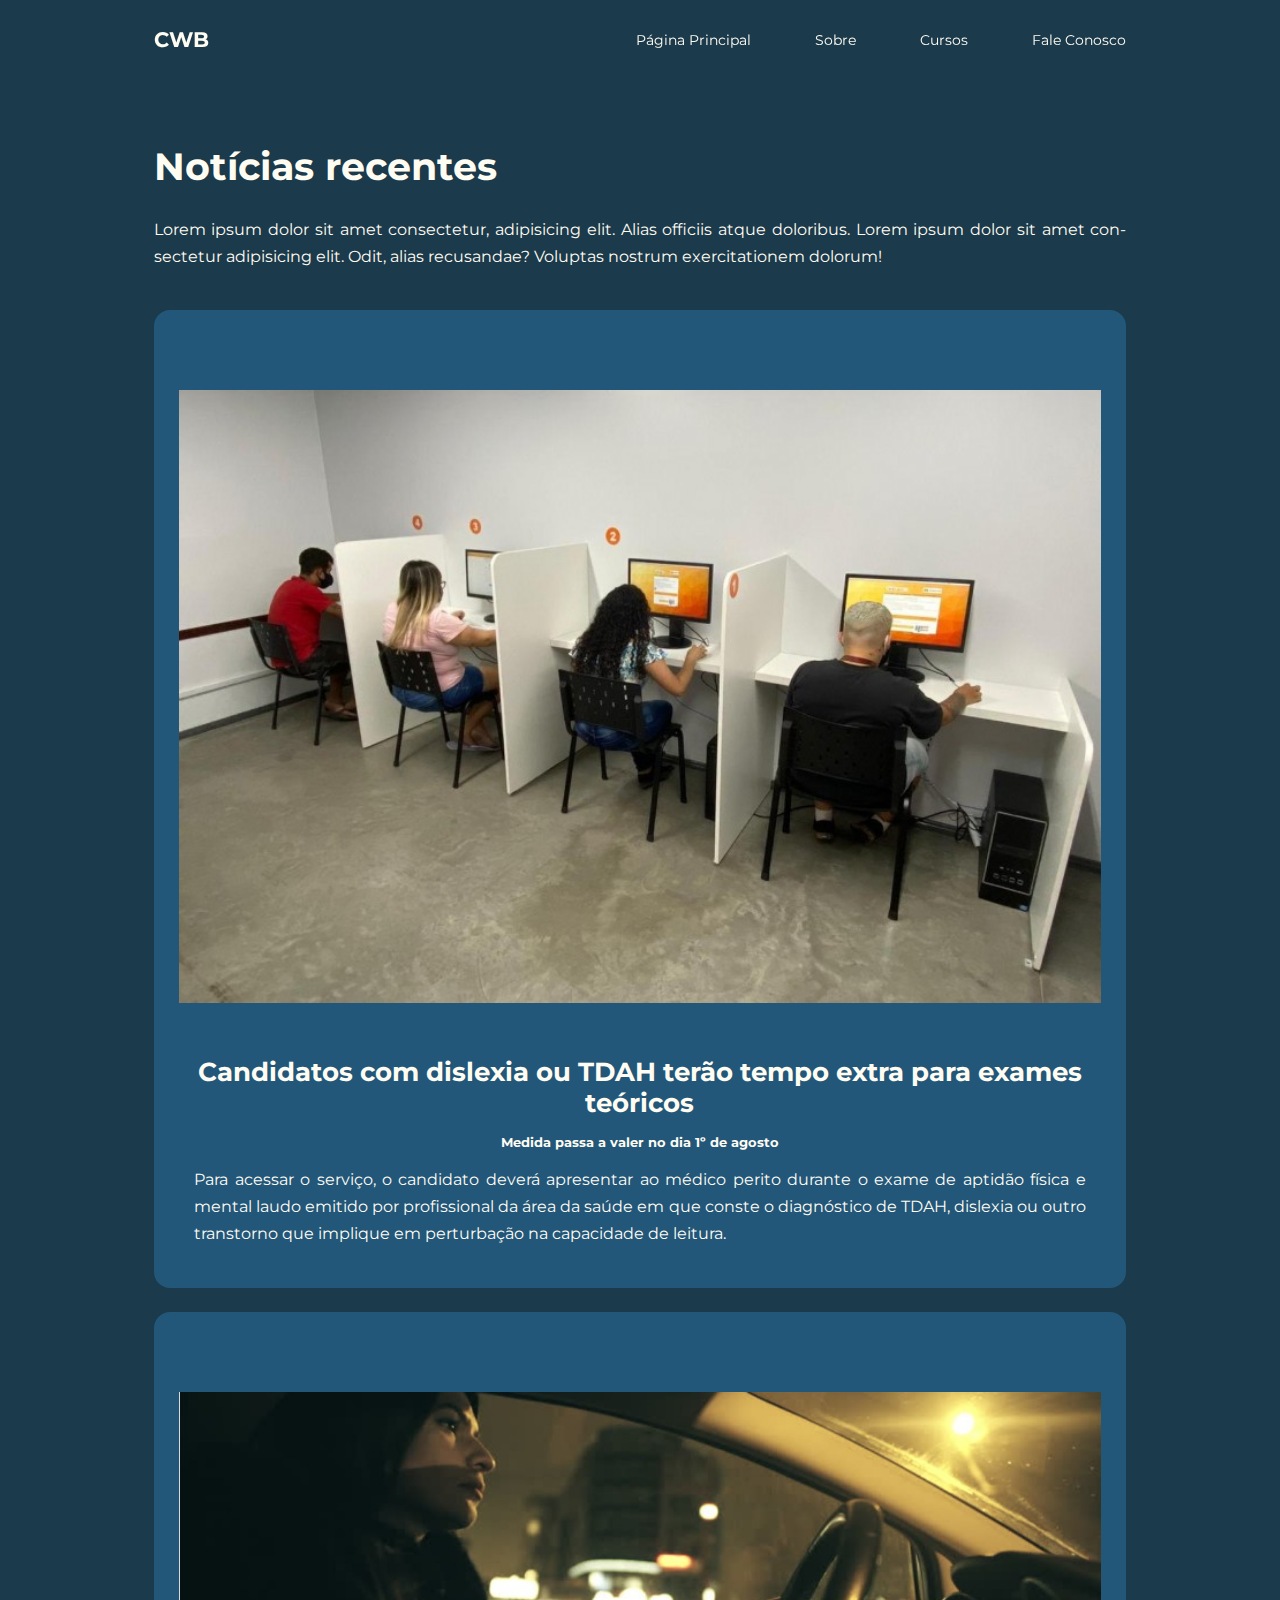
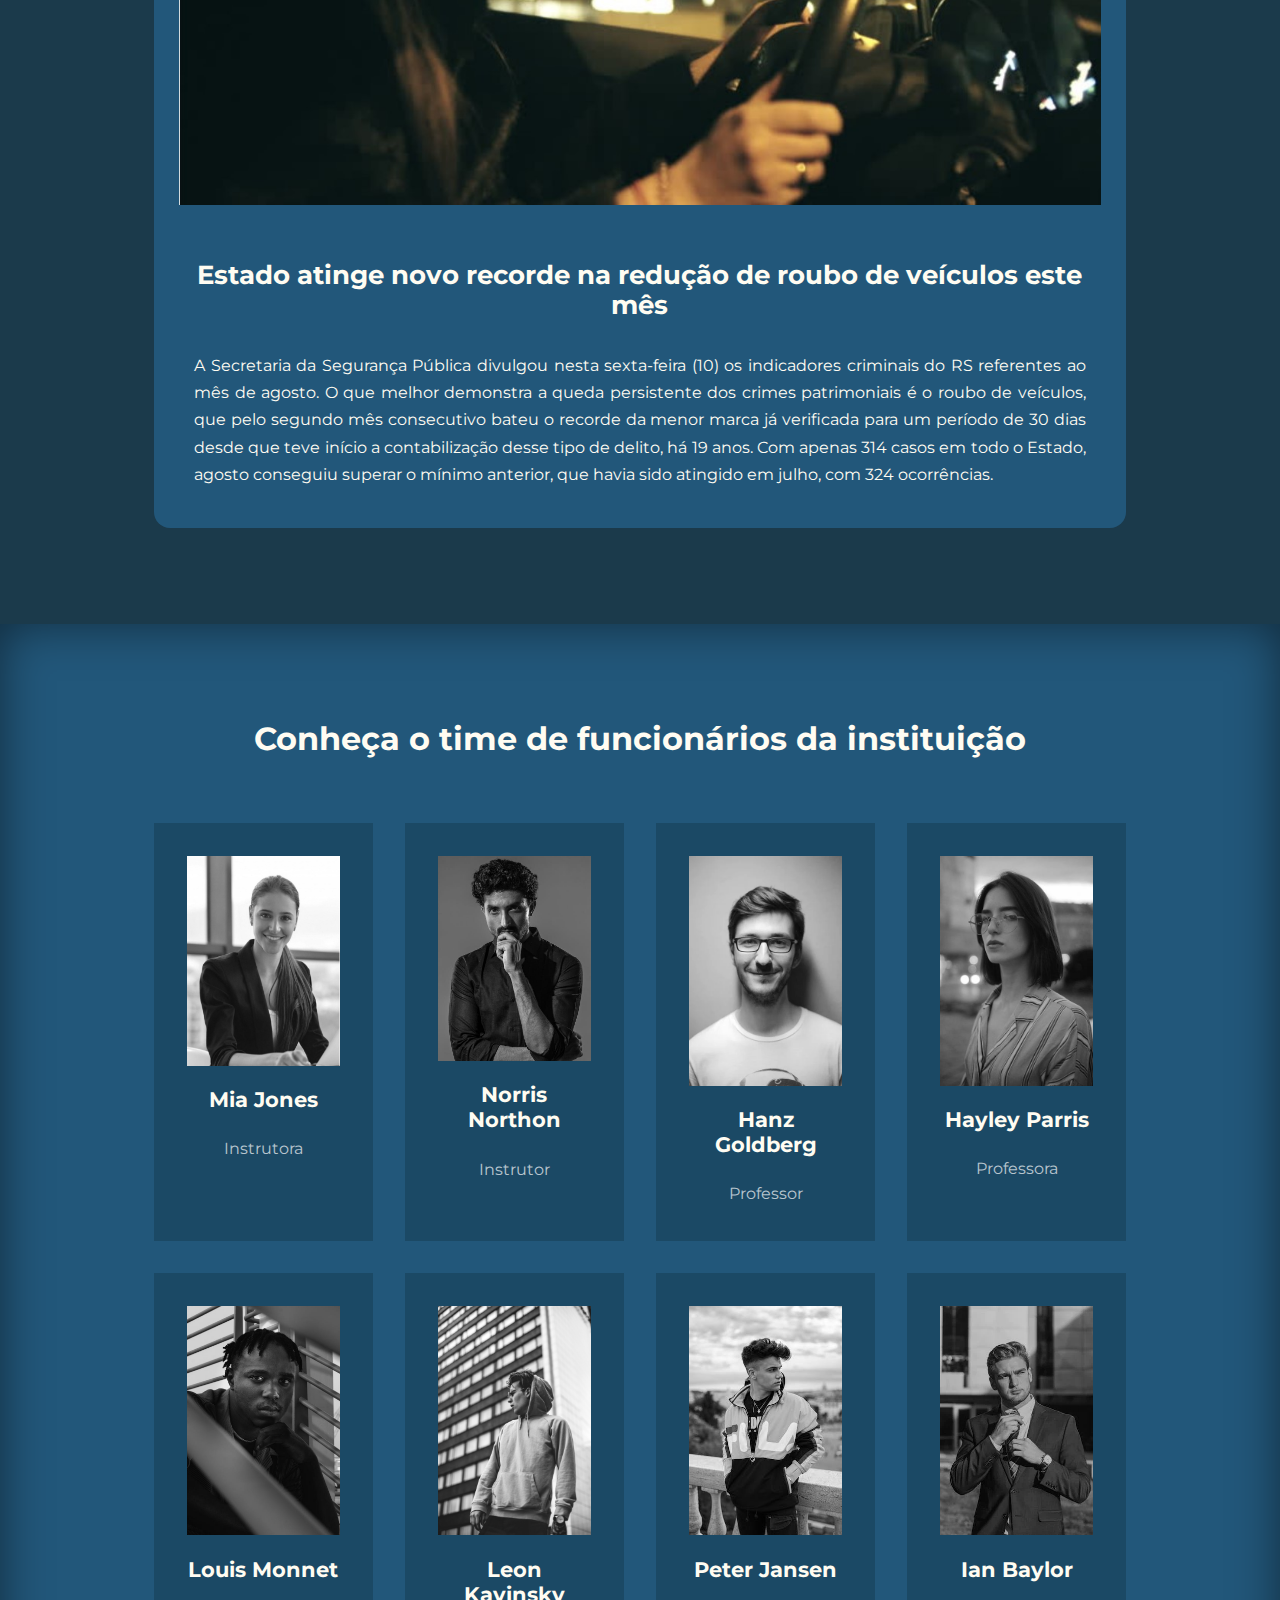
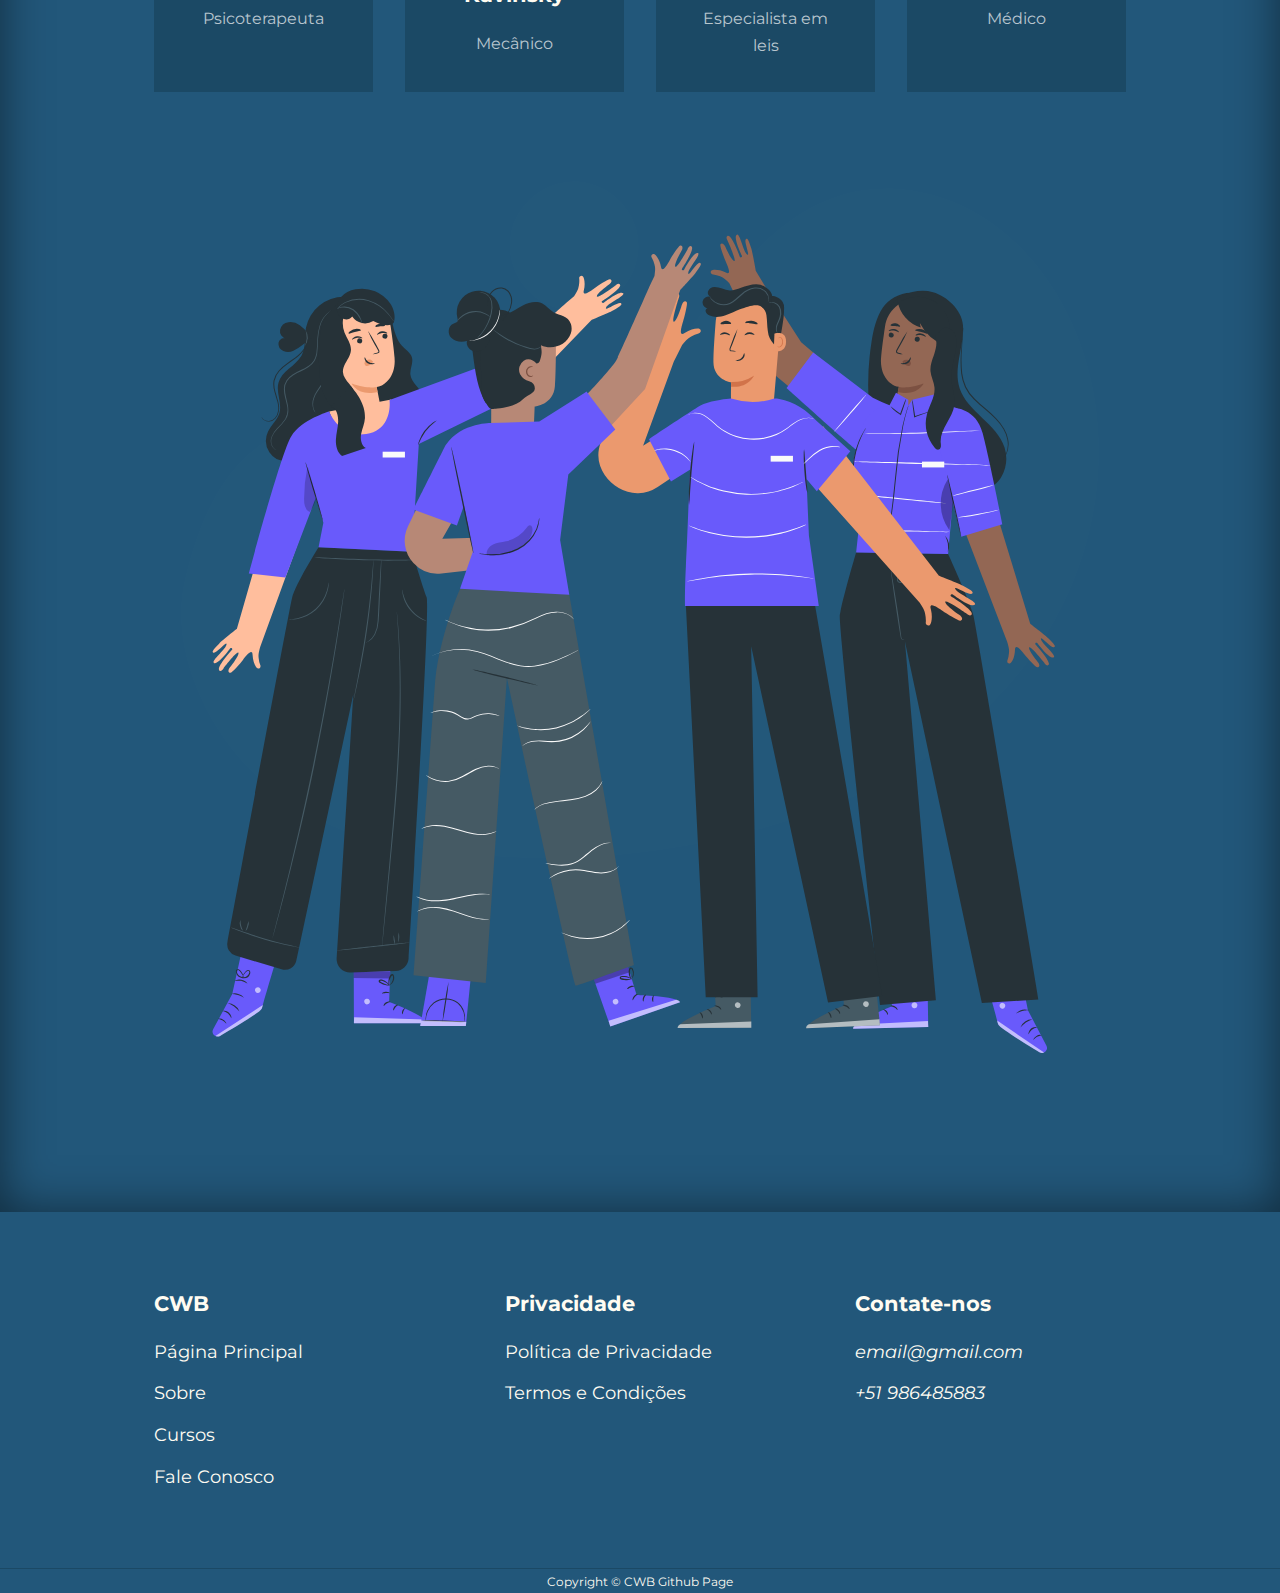
==== about.html @ 22840a33 "Add files via upload" ====
<!DOCTYPE html>
<html lang="en">

<head>
    <meta charset="UTF-8">
    <meta http-equiv="X-UA-Compatible" content="IE=edge">
    <meta name="viewport" content="width=device-width, initial-scale=1.0">

    <!-- CSS -->
    <link rel="stylesheet" href="./css/about.css">
    <link rel="stylesheet" href="./css/style.css">

    <!-- ICONSCOUT CDN -->
    <link rel="stylesheet" href="https://unicons.iconscout.com/release/v2.1.6/css/unicons.css">

    <!-- Google Fonts (montserrat) -->
    <link rel="preconnect" href="https://fonts.googleapis.com">
    <link rel="preconnect" href="https://fonts.gstatic.com" crossorigin>
    <link href="https://fonts.googleapis.com/css2?family=Montserrat:wght@300;400;500;600;700;800;900&display=swap"
        rel="stylesheet">

    <title>CWB - Sobre</title>
</head>

<body>
    <nav>
        <div class="container nav_container">
            <a href="index.html">
                <h4>CWB</h4>
            </a>
            <ul class="nav_menu">
                <li><a href="index.html">Página Principal</a></li>
                <li><a href="about.html">Sobre</a></li>
                <li><a href="courses.html">Cursos</a></li>
                <li><a href="contact.html">Fale Conosco</a></li>
            </ul>
            <button id="open-menu-btn"><i class="uil uil-bars"></i></button>
            <button id="close-menu-btn"><i class="uil uil-multiply"></i></button>
        </div>
    </nav>

    <!--===============================================-->

    <section class="about_news">
        <div class="container about_news-container">


            <div class="about_news-right">
                <h1>Notícias recentes</h1>
                <p>
                    Lorem ipsum dolor sit amet consectetur, adipisicing elit. Alias officiis atque doloribus. Lorem
                    ipsum dolor sit amet consectetur adipisicing elit. Odit, alias recusandae? Voluptas nostrum
                    exercitationem dolorum!
                </p>
                <div class="news_cards">
                    <article class="news_card">
                        <span class="news_image">
                            <img src="./images/news1.jpeg" alt="news_image"></img>
                        </span>
                        <h3>Candidatos com dislexia ou TDAH terão tempo extra para exames teóricos</h3>
                        <h5>Medida passa a valer no dia 1º de agosto</h5>
                        <p>Para acessar o serviço, o candidato deverá apresentar ao médico perito durante o exame de
                            aptidão física e mental laudo emitido por profissional da área da saúde em que conste o
                            diagnóstico de TDAH, dislexia ou outro transtorno que implique em perturbação na capacidade
                            de leitura.</p>
                    </article>

                    <article class="news_card">
                        <span class="news_image">
                            <img src="./images/news2.jpg" alt="news-image">
                        </span>
                        <h3>Estado atinge novo recorde na redução de roubo de veículos este mês</h3>
                        <p>A Secretaria da Segurança Pública divulgou nesta sexta-feira (10) os indicadores criminais do
                            RS referentes ao mês de agosto. O que melhor demonstra a queda persistente dos crimes
                            patrimoniais é o roubo de veículos, que pelo segundo mês consecutivo bateu o recorde da
                            menor marca já verificada para um período de 30 dias desde que teve início a contabilização
                            desse tipo de delito, há 19 anos. Com apenas 314 casos em todo o Estado, agosto conseguiu
                            superar o mínimo anterior, que havia sido atingido em julho, com 324 ocorrências.</p>
                    </article>

                </div>
            </div>
        </div>
    </section>

    <!--===============================================-->

    <section class="team">
        <h2>Conheça o time de funcionários da instituição</h2>
        <div class="container team_container">

            <article class="team_member">
                <div class="team_member-image">
                    <img src="./images/tm1.jpg" alt="team1-img.jpg">
                </div>
                <div class="team_member-info">
                    <h4>Mia Jones</h4>
                    <p>Instrutora</p>
                </div>
                <div class="team_member-socials">
                    <a href="http://instagram.com" target="_blank"><i class="uil uil-instagram"></i></a>
                    <a href="http://twitter.com" target="_blank"><i class="uil uil-twitter-alt"></i></a>
                    <a href="http://linkedin.com" target="_blank"><i class="uil uil-linkedin-alt"></i></a>
                </div>
            </article>

            <article class="team_member">
                <div class="team_member-image">
                    <img src="./images/tm2.jpg" alt="team1-img.jpg">
                </div>
                <div class="team_member-info">
                    <h4>Norris Northon</h4>
                    <p>Instrutor</p>
                </div>
                <div class="team_member-socials">
                    <a href="http://instagram.com" target="_blank"><i class="uil uil-instagram"></i></a>
                    <a href="http://twitter.com" target="_blank"><i class="uil uil-twitter-alt"></i></a>
                    <a href="http://linkedin.com" target="_blank"><i class="uil uil-linkedin-alt"></i></a>
                </div>
            </article>

            <article class="team_member">
                <div class="team_member-image">
                    <img src="./images/tm3.jpg" alt="team1-img.jpg">
                </div>
                <div class="team_member-info">
                    <h4>Hanz Goldberg</h4>
                    <p>Professor</p>
                </div>
                <div class="team_member-socials">
                    <a href="http://instagram.com" target="_blank"><i class="uil uil-instagram"></i></a>
                    <a href="http://twitter.com" target="_blank"><i class="uil uil-twitter-alt"></i></a>
                    <a href="http://linkedin.com" target="_blank"><i class="uil uil-linkedin-alt"></i></a>
                </div>
            </article>

            <article class="team_member">
                <div class="team_member-image">
                    <img src="./images/tm5.jpg" alt="team1-img.jpg">
                </div>
                <div class="team_member-info">
                    <h4>Hayley Parris</h4>
                    <p>Professora</p>
                </div>
                <div class="team_member-socials">
                    <a href="http://instagram.com" target="_blank"><i class="uil uil-instagram"></i></a>
                    <a href="http://twitter.com" target="_blank"><i class="uil uil-twitter-alt"></i></a>
                    <a href="http://linkedin.com" target="_blank"><i class="uil uil-linkedin-alt"></i></a>
                </div>
            </article>

            <article class="team_member">
                <div class="team_member-image">
                    <img src="./images/tm6.jpg" alt="team1-img.jpg">
                </div>
                <div class="team_member-info">
                    <h4>Louis Monnet</h4>
                    <p>Psicoterapeuta</p>
                </div>
                <div class="team_member-socials">
                    <a href="http://instagram.com" target="_blank"><i class="uil uil-instagram"></i></a>
                    <a href="http://twitter.com" target="_blank"><i class="uil uil-twitter-alt"></i></a>
                    <a href="http://linkedin.com" target="_blank"><i class="uil uil-linkedin-alt"></i></a>
                </div>
            </article>

            <article class="team_member">
                <div class="team_member-image">
                    <img src="./images/tm7.jpg" alt="team1-img.jpg">
                </div>
                <div class="team_member-info">
                    <h4>Leon Kavinsky</h4>
                    <p>Mecânico</p>
                </div>
                <div class="team_member-socials">
                    <a href="http://instagram.com" target="_blank"><i class="uil uil-instagram"></i></a>
                    <a href="http://twitter.com" target="_blank"><i class="uil uil-twitter-alt"></i></a>
                    <a href="http://linkedin.com" target="_blank"><i class="uil uil-linkedin-alt"></i></a>
                </div>
            </article>

            <article class="team_member">
                <div class="team_member-image">
                    <img src="./images/tm8.jpg" alt="team1-img.jpg">
                </div>
                <div class="team_member-info">
                    <h4>Peter Jansen</h4>
                    <p>Especialista em leis</p>
                </div>
                <div class="team_member-socials">
                    <a href="http://instagram.com" target="_blank"><i class="uil uil-instagram"></i></a>
                    <a href="http://twitter.com" target="_blank"><i class="uil uil-twitter-alt"></i></a>
                    <a href="http://linkedin.com" target="_blank"><i class="uil uil-linkedin-alt"></i></a>
                </div>
            </article>

            <article class="team_member">
                <div class="team_member-image">
                    <img src="./images/tm9.jpg" alt="team1-img.jpg">
                </div>
                <div class="team_member-info">
                    <h4>Ian Baylor</h4>
                    <p>Médico</p>
                </div>
                <div class="team_member-socials">
                    <a href="http://instagram.com" target="_blank"><i class="uil uil-instagram"></i></a>
                    <a href="http://twitter.com" target="_blank"><i class="uil uil-twitter-alt"></i></a>
                    <a href="http://linkedin.com" target="_blank"><i class="uil uil-linkedin-alt"></i></a>
                </div>
            </article>
        </div>

        <div class="about_team-bottom">
            <img src="./images/about.svg" alt="team.svg">
        </div>
    </section>

    <!--===============================================-->

    <footer class="footer">
        <div class="container footer_container">
            <div class="footer_1">
                <a href="index.html" class="footer_logo">
                    <h4>CWB</h4>
                </a>
                <ul class="permalinks">
                    <li><a href="index.html">Página Principal</a></li>
                    <li><a href="about.html">Sobre</a></li>
                    <li><a href="courses.html">Cursos</a></li>
                    <li><a href="contact.html">Fale Conosco</a></li>
                </ul>
            </div>

            <div class="footer_2">
                <h4>Privacidade</h4>
                <ul class="privacy">
                    <li><a href="PDFs/politica_de_privacidade.pdf" target="_blank">Política de Privacidade</a></li>
                    <li><a href="PDFs/termos_e_condiçoes.pdf" target="_blank">Termos e Condições</a></li>
                </ul>

            </div>
            <div class="footer_3">
                <h4>Contate-nos</h4>
                <ul class="footer_socials1">
                    <li>
                        <i class="uil uil-comment-alt-message">email@gmail.com</i>
                    </li>
                    <li>
                        <i class="uil uil-phone-alt">+51 986485883</i>
                    </li>
                </ul>
                <ul class="footer_socials2">
                    <li>
                        <a href="#"><i class="uil uil-facebook-f"></i></a>
                    </li>
                    <li>
                        <a href="#"><i class="uil uil-instagram"></i></a>
                    </li>
                    <li>
                        <a href="#"><i class="uil uil-twitter"></i></a>
                    </li>
                    <li>
                        <a href="#"><i class="uil uil-linkedin-alt"></i></a>
                    </li>
                </ul>
            </div>

        </div>
        <div class="footer_copyright">
            <small>Copyright &copy; CWB Github Page</small>
        </div>
    </footer>



    <script src="./js/main.js"></script>

</body>

</html>
---- css/about.css ----
body {
    font-family: 'Montserrat', sans-serif;
    line-height: 1.7;
    color: var(--color-white);
    background: var(--color-bg);
}

.container {
    width: var(--container-width-lg);
    margin: 0 auto;
}

section {
    padding: 6rem 0;
}

section h2 {
    text-align: center;
    margin-bottom: 4rem;
}

h1,
h2,
h3,
h4,
h5 {
    line-height: 1.2;
}

h1 {
    font-size: 2.4rem;
}

h2 {
    font-size: 2rem;
}

h3 {
    font-size: 1.6rem;
}

h4 {
    font-size: 1.3rem;
}

a {
    color: var(--color-white);
}

img {
    width: 100%;
    display: block;
    object-fit: cover;
}

.btn {
    display: inline-block;
    background: var(--color-white);
    color: var(--color-black);
    padding: 1rem 2rem;
    border: 1px solid transparent;
    font-weight: 500;
    transition: var(--transition);
}

.btn:hover {
    background: transparent;
    color: var(--color-white);
    border-color: var(--color-white);
}

.btn-primary {
    background: var(--color-gray);
    color: var(--color-white);
}



/* ============ NAVBAR ============ */
nav {
    background: transparent;
    width: 100vw;
    height: 5rem;
    /* =80px */
    position: fixed;
    top: 0;
    z-index: 11;
}

/* change navbar styles on scroll using javascript */
.window-scroll {
    background: var(--color-primary);
    box-shadow: 0 1rem 2rem rgba(0, 0, 0, 0.2);
}

.nav_container {
    height: 100%;
    display: flex;
    justify-content: space-between;
    align-items: center;
}

nav button {
    display: none;
}

.nav_menu {
    display: flex;
    align-items: center;
    gap: 4rem;
}

.nav_menu a {
    font-size: 0.9rem;
    transition: var(--transition);
}

.nav_menu a:hover {
    color: var(--color-bg2);
}


/* ============ NEWS ============ */

.about_news {
    margin-top: 3rem;
}

.about_news-container {
    display: grid;
    grid-template-columns: 1fr;
    gap: 5rem;
}

.about_team-bottom {
    width: 80%;
    margin: 0 auto;
}

.about_news-right>p {
    margin: 1.6rem 0 2.5rem;
    text-align: justify;
    word-wrap: break-word;
    overflow-wrap: break-word;

    -webkit-hyphens: auto;
    -moz-hyphens: auto;
    hyphens: auto;
}

.news_cards {
    display: grid;
    grid-template-columns: 1fr;
    gap: 1.5rem;
}

.news_card {
    background: var(--color-bg1);
    padding: 1.6rem;
    border-radius: 1rem;
    text-align: center;
    transition: var(--transition);
}

.news_card:hover {
    background: var(--color-bg2);
    box-shadow: 0 3rem 3rem rgba(0, 0, 0, 0.3);
}

.news_card h3 {
    text-align: center;
    margin-bottom: 1rem;
}

.news_card h5 {
    margin-top: 4px;
}

.news_card p {
    padding: 15px;
    text-align: justify;
    word-wrap: break-word;
    overflow-wrap: break-word;

    -webkit-hyphens: auto;
    -moz-hyphens: auto;
    hyphens: auto;
}

.news_image {
    padding: 0.6rem;
    border-radius: 0.5rem;
    margin-bottom: 2rem;
    font-size: 2rem;
}


/* ============ FOOTER ============ */
.team {
    background: var(--color-bg1);
    box-shadow: inset 0 0 3rem rgba(0, 0, 0, 0.5);
}

.team_container {
    display: grid;
    grid-template-columns: repeat(4, 1fr);
    gap: 2rem;
}

.team_member {
    background: var(--color-bg2);
    padding: 2rem;
    border: 1px solid transparent;
    transition: var(--transition);
    position: relative;
    overflow: hidden;
}

.team_member:hover {
    background: transparent;
    border-color: var(--color-primary);
}

.team_member-image img {
    filter: saturate(0);
}

.team_member:hover img {
    filter: saturate(1);
}

.team_member-info * {
    text-align: center;
    margin-top: 1.4rem;
}

.team_member-info p {
    color: var(--color-light);
}

.team_member-socials {
    position: absolute;
    top: 35%;
    transform: translateY(-50%);
    right: -100%;
    display: flex;
    flex-direction: column;
    background: var(--color-primary);
    border-radius: 1rem 0 0 1rem;
    box-shadow: -2rem 0 2rem rgba(0, 0, 0, 0.3);
    transition: var(--transition);
}

.team_member:hover .team_member-socials {
    right: 0;
}

.team_member-socials a {
    padding: 1rem;
}

/* ============ MEDIA QUERIES ============ */

/* TABLETS */
@media screen and (max-width: 1024px) {

    .team_container {
        grid-template-columns: repeat(3, 1fr);
        gap: 1.5rem;
    }

    .team_member {
        padding: 1rem;
    }
}

/* PHONES */
@media screen and (max-width: 600px) {
    .news_cards {
        grid-template-columns: 1fr;
        gap: 0.7rem;
    }

    .team_container {
        grid-template-columns: 1fr 1fr;
        gap: 0.7rem;
    }

    .team_member {
        padding: 0;
    }

    .team_member p {
        margin-bottom: 1.5rem;
    }
}
---- css/style.css ----
* {
    margin: 0;
    padding: 0;
    border: 0;
    outline: 0;
    text-decoration: none;
    list-style: none;
    box-sizing: border-box;
}

:root {
    --color-primary: #1b9aaa;
    --color-success: #00bf8e;
    --color-warning: #4bc1f7;
    --color-gray: #4f5561;
    --color-gray-variant: #9d6b5366;
    --color-white: #fffcf2;
    --color-light: #ffffffb3;
    --color-black: #000814;
    --color-bg: #1b3a4b;
    --color-bg1: #22577a;
    --color-bg2: #1b4965;

    --container-width-lg: 76%;
    /* --long */
    --container-width-md: 90%;
    /* --middle */
    --container-width-sm: 94%;
    /* --small */

    --transition: all 400ms ease;
}

body {
    font-family: 'Montserrat', sans-serif;
    line-height: 1.7;
    color: var(--color-white);
    background: var(--color-bg);
}

.container {
    width: var(--container-width-lg);
    margin: 0 auto;
}

section {
    padding: 6rem 0;
}

section h2 {
    text-align: center;
    margin-bottom: 4rem;
}

h1,
h2,
h3,
h4,
h5 {
    line-height: 1.2;
}

h1 {
    font-size: 2.4rem;
}

h2 {
    font-size: 2rem;
}

h3 {
    font-size: 1.6rem;
}

h4 {
    font-size: 1.3rem;
}

a {
    color: var(--color-white);
}

img {
    width: 100%;
    display: block;
    object-fit: cover;
}

.btn {
    display: inline-block;
    background: var(--color-white);
    color: var(--color-black);
    padding: 1rem 2rem;
    border: 1px solid transparent;
    font-weight: 500;
    transition: var(--transition);
}

.btn:hover {
    background: transparent;
    color: var(--color-white);
    border-color: var(--color-white);
}

.btn-primary {
    margin-top: 2rem;
    background: var(--color-white);
    color: var(--color-gray);
    border-radius: 3px;
}



/* ============ NAVBAR ============ */
nav {
    background: transparent;
    width: 100vw;
    height: 5rem;
    position: fixed;
    top: 0;
    z-index: 11;
}

/* change navbar styles on scroll using javascript */
.window-scroll {
    background: var(--color-primary);
    box-shadow: 0 1rem 2rem rgba(0, 0, 0, 0.2);
}

.nav_container {
    height: 100%;
    display: flex;
    justify-content: space-between;
    align-items: center;
}

nav button {
    display: none;
}

.nav_menu {
    display: flex;
    align-items: center;
    gap: 4rem;
}

.nav_menu a {
    font-size: 0.9rem;
    transition: var(--transition);
}

.nav_menu a:hover {
    color: var(--color-bg2);
}


/* ============ HEADER ============ */
header {
    position: relative;
    top: 5rem;
    overflow: hidden;
    height: 28rem;
    margin-bottom: 5rem;
}

.header_container {
    display: grid;
    grid-template-columns: 1fr 1fr;
    align-items: center;
    gap: 5rem;
    height: 100%;
    margin-bottom: 3rem;
}

.header_left h1 {
    font-size: 2rem;
}

.header_left p {
    margin: 1rem 0 2.4rem;
    text-align: justify;
    padding-right: 10px;
}

.header_right img {
    width: 150%;
    height: 150%;
    border-radius: 30px;
}


/* ============ GALERY ============ */

.galery-container {
    display: grid;
    grid-template-columns: repeat(6, 1fr);
    grid-auto-rows: 300px;
    padding: 5px;
    grid-gap: 5px;
}

.galery-item {
    position: relative;
}

.galery-item .galery-image {
    width: 100%;
    height: 100%;
    object-fit: cover;
}

.h-1 {
    grid-row: span 1;
}

.h-2 {
    grid-row: span 2;
}

.w-1 {
    grid-column: span 1;
}

.w-2 {
    grid-column: span 2;
}


@media screen and (max-width:1024px) {
    .galery-container {
        grid-template-columns: repeat(2, 1fr);
        grid-auto-rows: 35vh;
    }

    .h-2 {
        grid-row: span 2;
    }

    .w-2 {
        grid-column: span 1;
    }
}

@media screen and (max-width:600px) {
    .galery-container {
        grid-template-columns: repeat(1, 1fr);
        grid-auto-rows: 25vh;
    }

    .h-2 {
        grid-row: span 2;
    }

    .w-2 {
        grid-column: span 1;
    }
}

/* ============ POPULAR COURSES ============ */
.courses {
    margin-top: 5rem;
}

.courses-container {
    display: grid;
    grid-template-columns: repeat(3, 1fr);
    gap: 2rem;
}

.course {
    background: var(--color-bg1);
    text-align: center;
    border: 1px solid transparent;
    transition: var(--transition);
}

.course:hover {
    background: var(--color-bg2);
    border-color: var(--color-primary);
}

.course-info {
    padding: 2rem;
}

.course-info h4 {
    margin: 1.2rem 0 2rem;
    font-size: 0.9rem;
    /* max-lines: 3; */
}

.course-info p {
    text-align: justify;
    word-wrap: break-word;
    overflow-wrap: break-word;

    -webkit-hyphens: auto;
    -moz-hyphens: auto;
    hyphens: auto;
}

/* ============ FAQs ============ */
.faqs {
    background: var(--color-bg1);
    box-shadow: inset 0 0 3rem rgba(0, 0, 0, 0.5);
}

.faqs_container {
    display: grid;
    grid-template-columns: 1fr;
    gap: 1rem;
}

.faq {
    padding: 2rem;
    display: flex;
    align-items: center;
    gap: 1.4rem;
    height: fit-content;
    background: var(--color-primary);
    cursor: pointer;
}

.faq h4 {
    font-size: 1rem;
    line-height: 2.2;
}

.faq_icon {
    align-self: flex-start;
    font-size: 1.2rem;
}

.faq p {
    margin-top: 0.8rem;
    display: none;
}

.faq.open p {
    display: block;
}


/* ============ FOOTER ============ */
footer {
    background: var(--color-bg1);
    padding-top: 5rem;
    font-size: 0.9rem;
}

.footer_container {
    display: grid;
    grid-template-columns: repeat(3, 1fr);
    gap: 5rem;
}

.footer_container>div h4 {
    margin-bottom: 1.2rem;
}

.footer_1 p {
    margin: 0 0 2rem;
}

footer ul li {
    place-items: center;
    font-size: 18px;
    margin-bottom: 00.7rem;
}

footer ul li a:hover {
    text-decoration: underline;
}

.footer_socials1 {
    display: block;
    margin-bottom: 2rem;
}

.footer_socials2 {
    display: flex;
    justify-content: center;
    gap: 0.5rem;
    font-size: 1.2rem;
}

.footer_copyright {
    text-align: center;
    margin-top: 4rem;
    padding: 1.2rem auto;
    border-top: 1px solid var(--color-bg2);
}





/* ============ MEDIA QUERIES ============ */

/* TABLETS */
@media screen and (max-width: 1024px) {
    .container {
        width: var(--container-width-md);
    }

    h1 {
        font-size: 2.2rem;
    }

    h2 {
        font-size: 1.7rem;
    }

    h3 {
        font-size: 1.4rem;
    }

    h4 {
        font-size: 1.2rem;
    }

    nav button {
        display: inline-block;
        background: transparent;
        font-size: 1.8rem;
        color: var(--color-white);
        cursor: pointer;
    }

    nav button#close-menu-btn {
        display: none;
    }

    .nav_menu {
        position: fixed;
        top: 5rem;
        right: 0;
        height: fit-content;
        width: 18rem;
        flex-direction: column;
        gap: 0;
        display: none;
    }

    .nav_menu li {
        width: 90%;
        height: 2.8rem;
        animation: animateNavItems 0.125s linear forwards;
        transform-origin: top right;
        opacity: 0;
    }

    .nav_menu li:nth-child(2) {
        animation-delay: 0.25s;
    }

    .nav_menu li:nth-child(3) {
        animation-delay: 0.375s;
    }

    .nav_menu li:nth-child(4) {
        animation-delay: 0.5s;
    }

    @keyframes animateNavItems {
        0% {
            transform: rotateZ(-5deg) rotateX(90deg) scale(0.1);
        }

        100% {
            transform: rotateZ(0) rotateX(0) scale(1);
            opacity: 1;
        }
    }

    .nav_menu li a {
        background: var(--color-bg2);
        box-shadow: -4rem 6rem 10rem rgba(0, 0, 0, 0.6);
        width: 100%;
        height: 100%;
        display: grid;
        place-items: center;
    }

    .nav_menu li a:hover {
        background: var(--color-primary);
        color: var(--color-white);
    }

    header {
        height: fit-content;
        margin-bottom: 4rem;
    }

    .header_container {
        gap: 0;
        padding-bottom: 3rem;
    }

    .courses {
        margin-top: 0;
    }

    .courses_container {
        grid-template-columns: repeat(2, 1fr);
    }

    .faqs_container {
        grid-template-columns: 1fr;
    }

    .faq {
        padding: 1.5rem;
    }

    .footer_container {
        grid-template-columns: 1fr 1fr 1fr;
    }

    .footer_1 ul li {
        font-size: 0.8em;
        text-align: start;
    }

    .footer_2 ul li {
        font-size: 0.8em;
        text-align: center;
    }

    .footer_3 ul li {
        font-size: 0.8em;
        text-align: center;
    }

}


/* PHONES */
@media screen and (max-width: 600px) {
    .container {
        width: var(--container-width-sm);
    }

    .nav_menu {
        right: 3%;
    }

    header {
        height: fit-content;
    }

    .header_container {
        grid-template-columns: 1fr;
        text-align: center;
        margin-top: 0;
    }

    .header_left {
        margin-bottom: 1.3rem;
    }

    .categories_right {
        grid-template-columns: 1fr 1fr;
        gap: 0.7rem;
    }

    .category {
        padding: 1rem;
        border-radius: 1rem;
    }

    .category-icon {
        margin-top: 4px;
        display: inline-block;
    }

    .courses-container {
        grid-template-columns: 1fr;
    }

    .testimonial_body {
        padding: 1.2rem;
    }

    .footer_container {
        grid-template-columns: 1fr;
        text-align: center;
        gap: 2rem;
    }

    .footer_1 ul li {
        margin: 1rem auto;
        text-align: center;
    }

    .footer_2 ul li {
        margin: 1rem auto;
        text-align: center;
    }

    .footer_3 ul li {
        margin: 1rem auto;
        text-align: center;
    }

    .footer_socials1 {
        margin-bottom: 2rem;
    }

    .footer_socials2 {
        display: flex;
        justify-content: space-between;
        gap: 2rem;
        font-size: 1.2rem;
    }

}
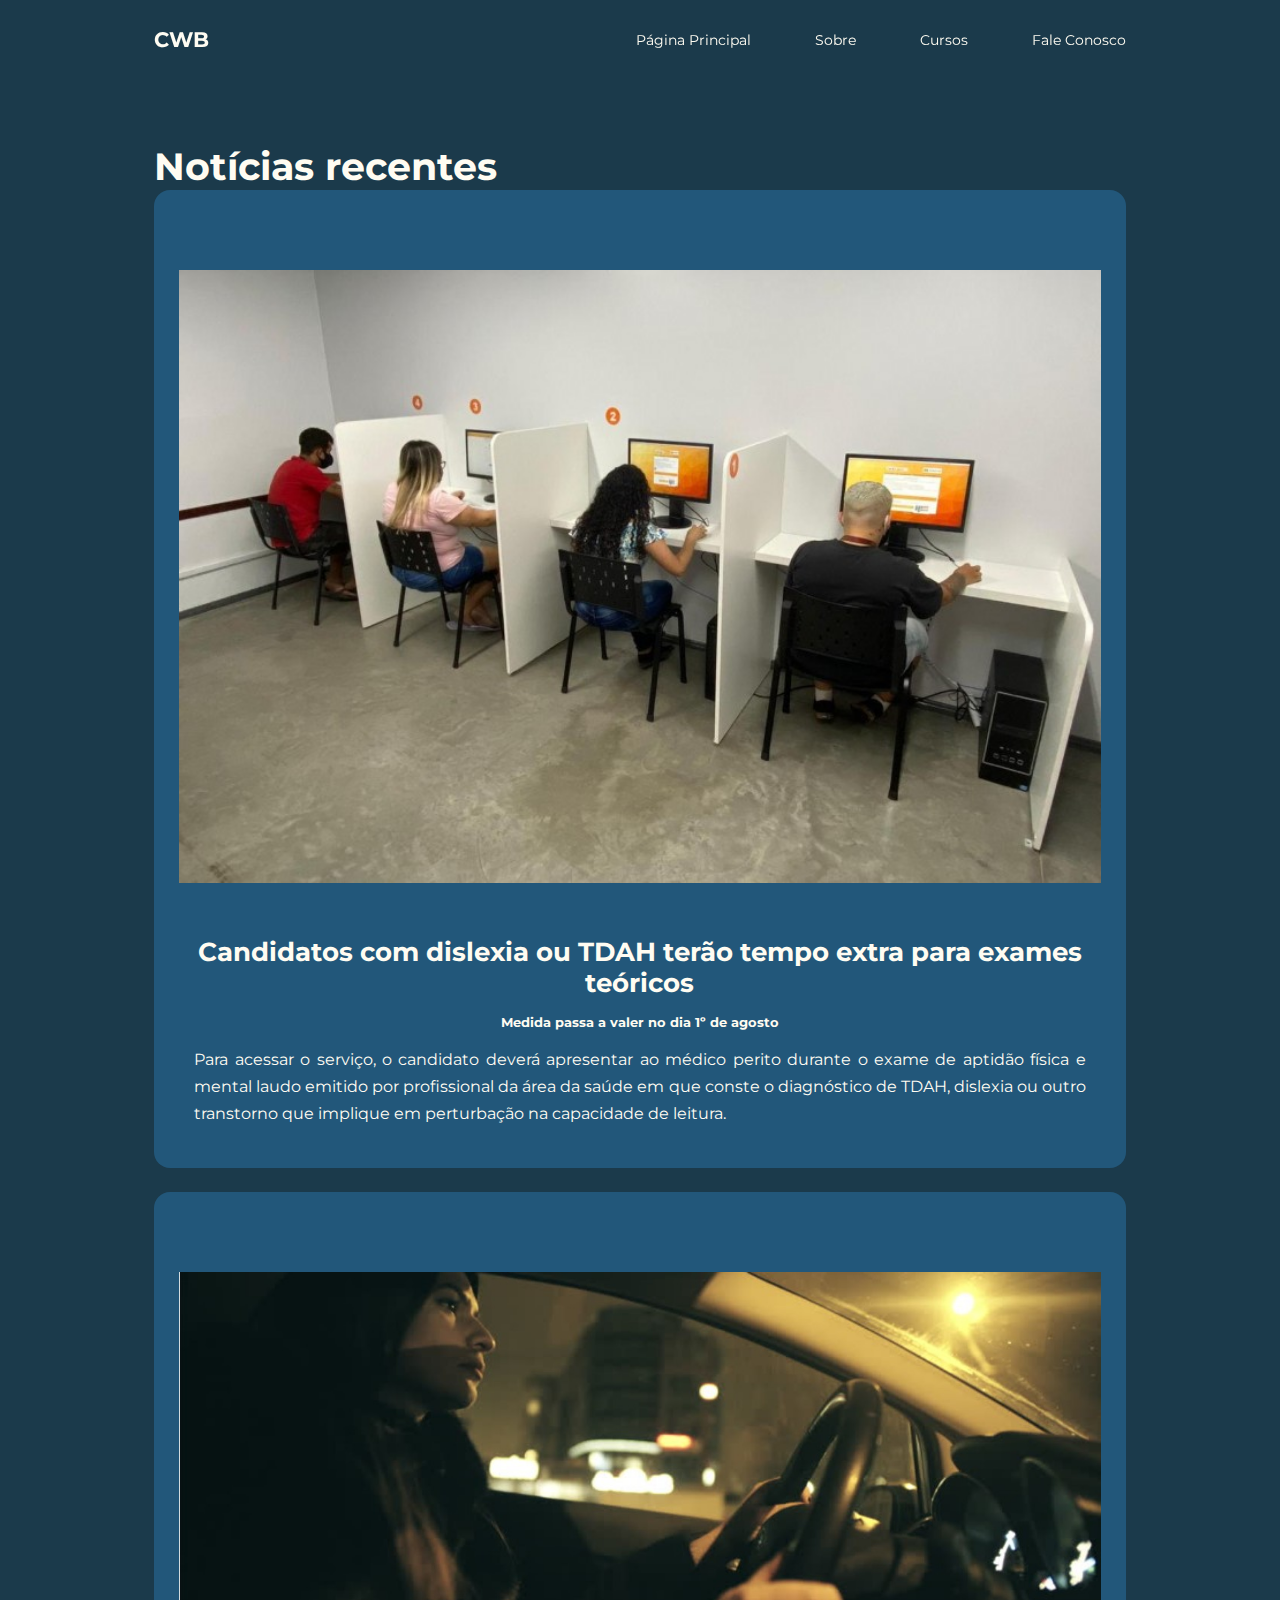
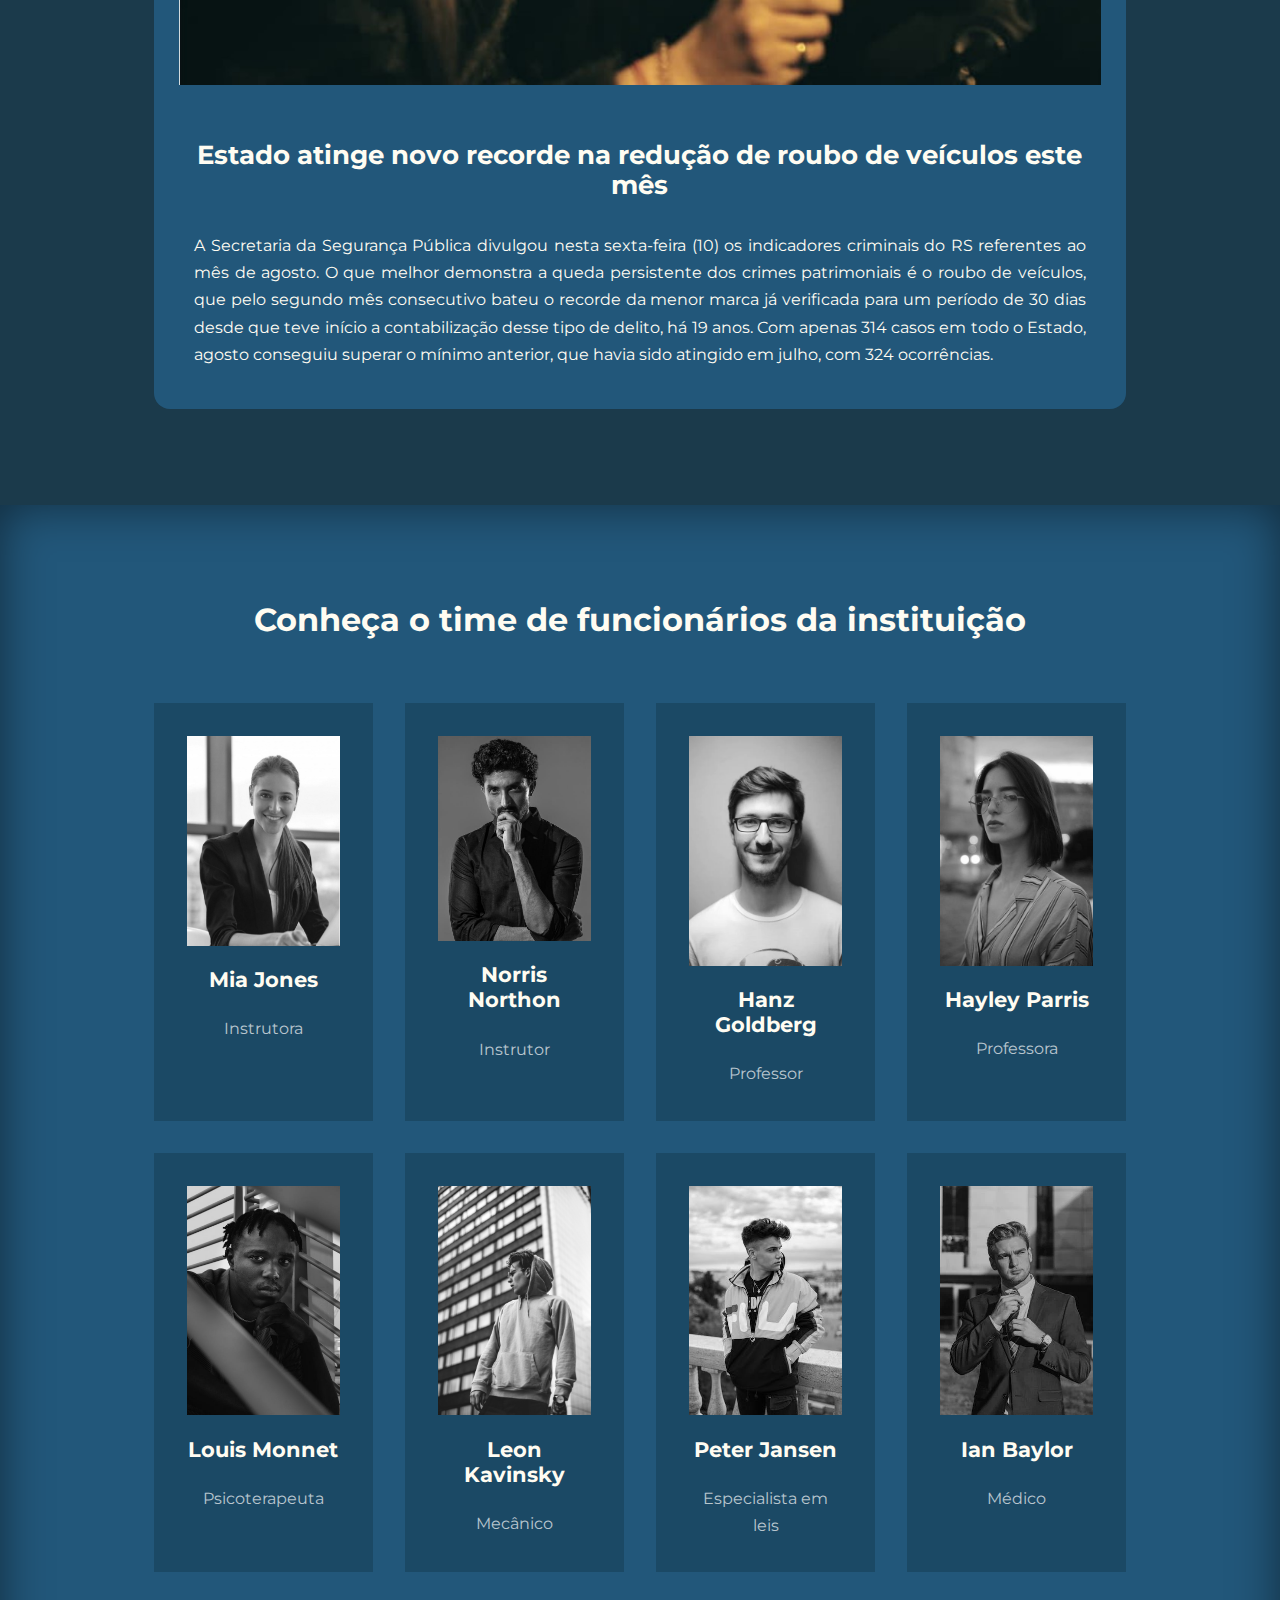
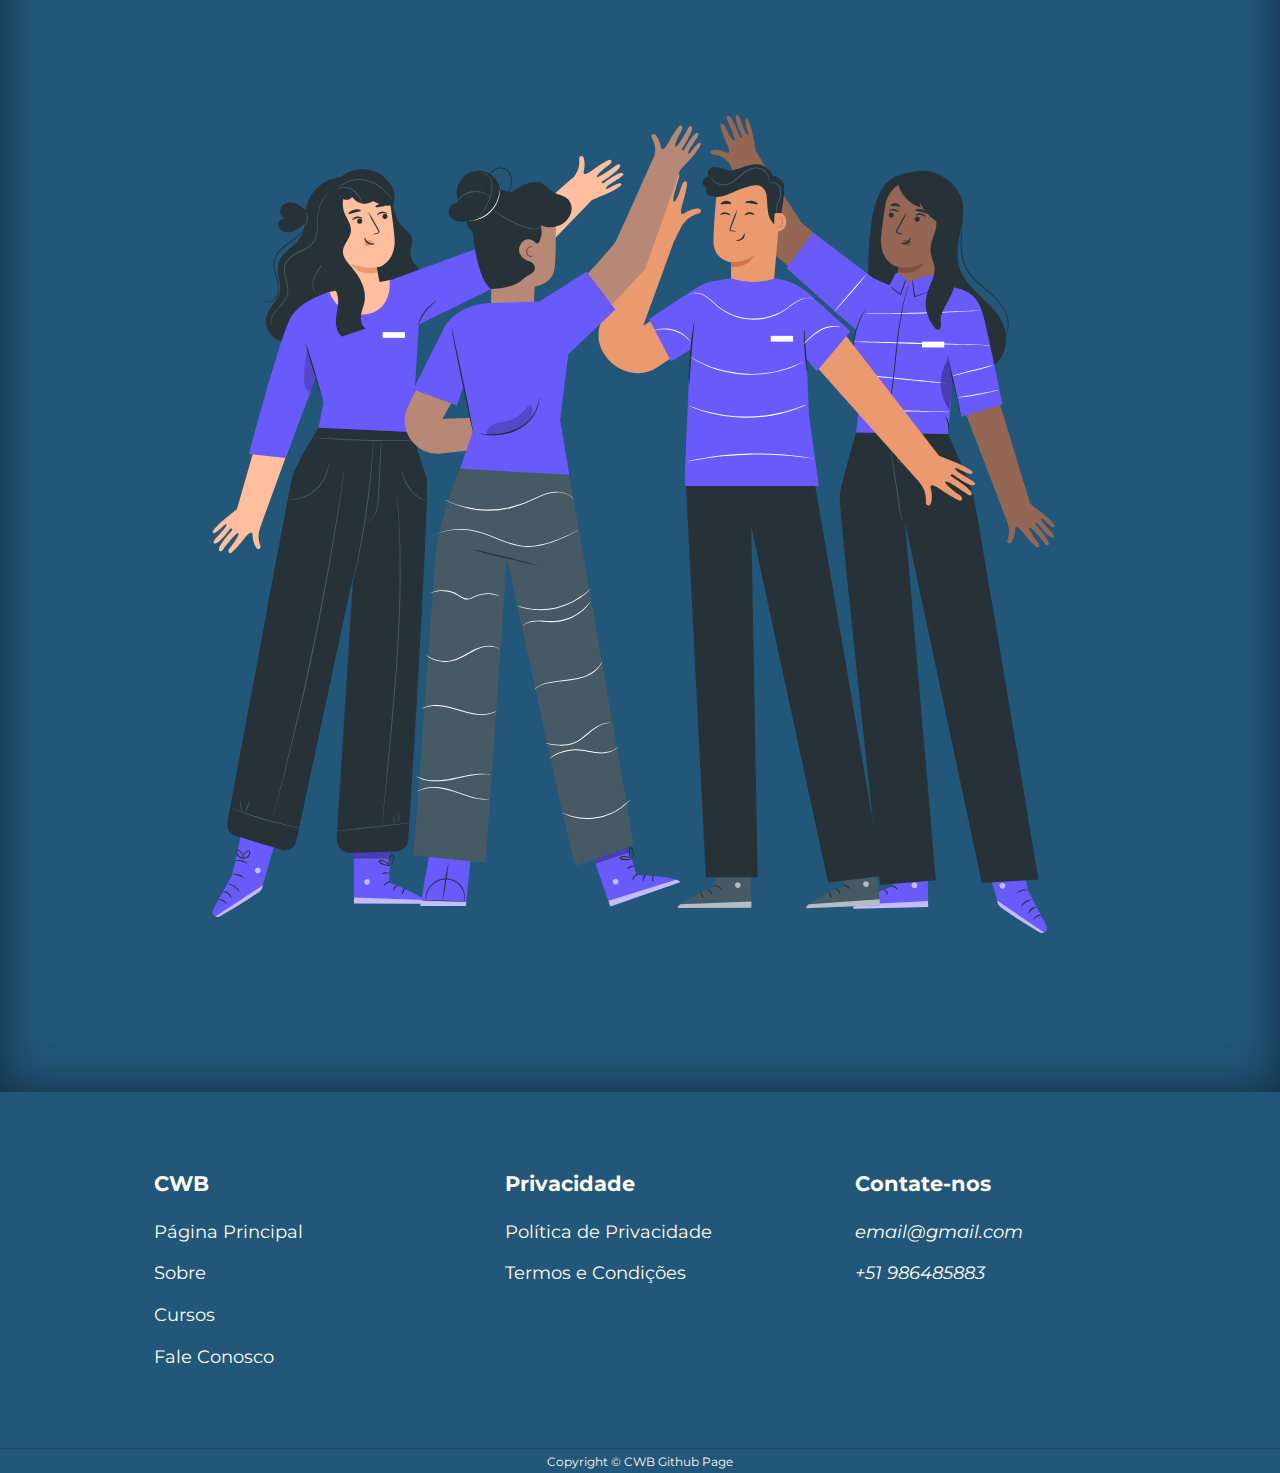
==== commit 32d50298: "Update about.html" ====
--- a/about.html
+++ b/about.html
@@ -47,11 +47,7 @@
 
             <div class="about_news-right">
                 <h1>Notícias recentes</h1>
-                <p>
-                    Lorem ipsum dolor sit amet consectetur, adipisicing elit. Alias officiis atque doloribus. Lorem
-                    ipsum dolor sit amet consectetur adipisicing elit. Odit, alias recusandae? Voluptas nostrum
-                    exercitationem dolorum!
-                </p>
+
                 <div class="news_cards">
                     <article class="news_card">
                         <span class="news_image">
@@ -277,4 +273,4 @@
 
 </body>
 
-</html>+</html>
